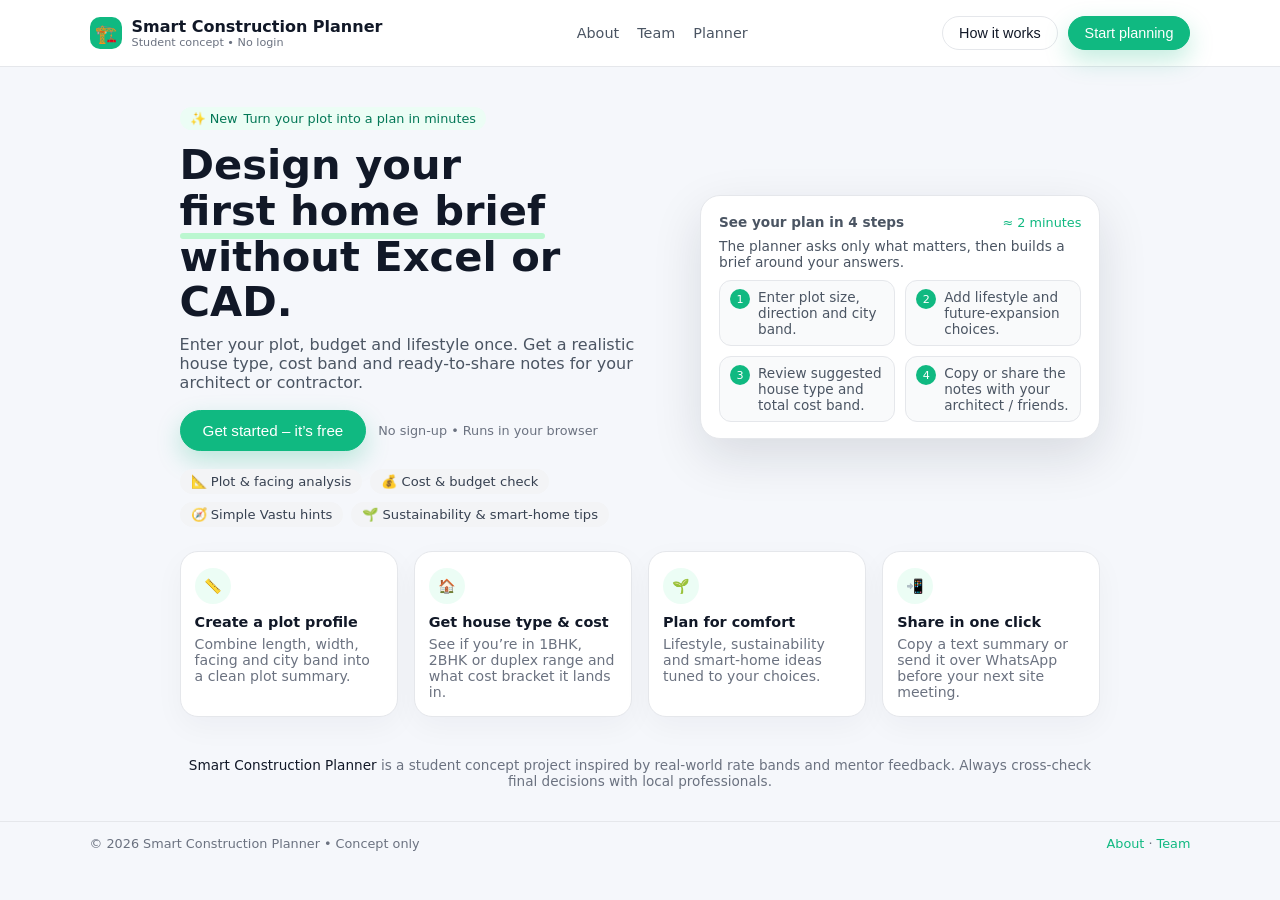
==== index.html @ bae2ebc5 "Main Commit" ====
<!DOCTYPE html>
<html lang="en">
<head>
  <meta charset="UTF-8">
  <meta name="viewport" content="width=device-width, initial-scale=1.0">
  <title>Smart Construction Planner</title>
  <style>
    * { margin:0; padding:0; box-sizing:border-box; }
    body {
      font-family: system-ui, -apple-system, BlinkMacSystemFont, "Segoe UI", sans-serif;
      background:#f5f7fb;
      color:#111827;
    }
    a { color:inherit; text-decoration:none; }

    /* Top nav */
    .nav {
      display:flex;
      align-items:center;
      justify-content:space-between;
      padding:16px 7vw;
      background:#ffffff;
      border-bottom:1px solid #e5e7eb;
      position:sticky;
      top:0;
      z-index:20;
    }
    .nav-left {
      display:flex;
      align-items:center;
      gap:10px;
    }
    .nav-logo {
      width:32px;
      height:32px;
      border-radius:10px;
      background:#10b981;
      display:flex;
      align-items:center;
      justify-content:center;
      color:#fff;
      font-size:18px;
    }
    .nav-title {
      font-weight:600;
      font-size:1rem;
    }
    .nav-links {
      display:flex;
      gap:18px;
      font-size:0.9rem;
      color:#4b5563;
    }
    .nav-links a:hover { color:#111827; }
    .nav-right {
      display:flex;
      gap:10px;
      align-items:center;
    }
    .btn {
      border-radius:999px;
      border:1px solid transparent;
      padding:8px 16px;
      font-size:0.9rem;
      cursor:pointer;
      background:none;
    }
    .btn-outline {
      border-color:#e5e7eb;
      color:#111827;
      background:#ffffff;
    }
    .btn-primary {
      background:#10b981;
      color:#ffffff;
      border-color:#10b981;
      box-shadow:0 10px 25px rgba(16,185,129,0.25);
    }
    .btn-primary:hover { background:#0ea371; }

    /* Hero */
    .hero {
      max-width:1100px;
      margin:40px auto 24px;
      padding:0 7vw;
      display:grid;
      grid-template-columns:minmax(0,3fr) minmax(0,2.5fr);
      gap:40px;
      align-items:center;
    }
    .hero-tag {
      display:inline-flex;
      align-items:center;
      gap:6px;
      padding:4px 10px;
      border-radius:999px;
      background:#ecfdf5;
      color:#047857;
      font-size:0.8rem;
      margin-bottom:12px;
    }
    .hero-title {
      font-size:2.6rem;
      font-weight:700;
      line-height:1.1;
      margin-bottom:10px;
    }
    .hero-title span.underline {
      position:relative;
      white-space:nowrap;
    }
    .hero-title span.underline::after {
      content:"";
      position:absolute;
      left:0;
      bottom:-4px;
      width:100%;
      height:6px;
      background:#bbf7d0;
      border-radius:999px;
      z-index:-1;
    }
    .hero-sub {
      font-size:1rem;
      color:#4b5563;
      max-width:460px;
      margin-bottom:18px;
    }
    .hero-cta {
      display:flex;
      align-items:center;
      gap:12px;
      margin-bottom:18px;
      flex-wrap:wrap;
    }
    .hero-note {
      font-size:0.8rem;
      color:#6b7280;
    }
    .hero-pills {
      display:flex;
      flex-wrap:wrap;
      gap:8px;
      font-size:0.82rem;
      color:#374151;
    }
    .hero-pill {
      padding:5px 11px;
      border-radius:999px;
      background:#f3f4f6;
      display:inline-flex;
      align-items:center;
      gap:6px;
    }

    .hero-right {
      background:#ffffff;
      border-radius:20px;
      box-shadow:0 18px 50px rgba(15,23,42,0.12);
      padding:18px 18px 16px;
      border:1px solid #e5e7eb;
    }
    .hero-right-header {
      display:flex;
      justify-content:space-between;
      align-items:center;
      margin-bottom:8px;
      font-size:0.85rem;
      color:#4b5563;
    }
    .hero-steps {
      display:grid;
      grid-template-columns:repeat(2,minmax(0,1fr));
      gap:10px;
      margin-top:10px;
      font-size:0.85rem;
      color:#4b5563;
    }
    .step-item {
      padding:8px 10px;
      border-radius:12px;
      background:#f9fafb;
      border:1px solid #e5e7eb;
      display:flex;
      gap:8px;
    }
    .step-number {
      width:20px;
      height:20px;
      border-radius:999px;
      background:#10b981;
      color:#ffffff;
      font-size:0.7rem;
      display:flex;
      align-items:center;
      justify-content:center;
      flex-shrink:0;
    }

    /* 4 cards row */
    .features-row {
      max-width:1100px;
      margin:12px auto 40px;
      padding:0 7vw 0;
      display:grid;
      grid-template-columns:repeat(4,minmax(0,1fr));
      gap:16px;
    }
    .feat-card {
      background:#ffffff;
      border-radius:18px;
      padding:16px 14px 16px;
      border:1px solid #e5e7eb;
      box-shadow:0 10px 30px rgba(15,23,42,0.04);
      display:flex;
      flex-direction:column;
      gap:6px;
      font-size:0.88rem;
    }
    .feat-icon {
      width:36px;
      height:36px;
      border-radius:999px;
      background:#ecfdf5;
      display:flex;
      align-items:center;
      justify-content:center;
      color:#047857;
      margin-bottom:4px;
    }
    .feat-title { font-weight:600; font-size:0.9rem; }
    .feat-text { color:#6b7280; }

    .trust-strip {
      max-width:1100px;
      margin:0 auto 32px;
      padding:0 7vw;
      font-size:0.85rem;
      color:#6b7280;
      text-align:center;
    }
    .trust-strip span {
      color:#111827;
      font-weight:500;
    }

    .footer {
      border-top:1px solid #e5e7eb;
      padding:14px 7vw 20px;
      font-size:0.8rem;
      display:flex;
      justify-content:space-between;
      align-items:center;
      flex-wrap:wrap;
      gap:8px;
      color:#6b7280;
    }
    .footer a { color:#10b981; }

    @media (max-width:900px) {
      .hero {
        grid-template-columns:1fr;
        gap:24px;
      }
      .hero { padding-inline:5vw; }
      .features-row {
        grid-template-columns:repeat(2,minmax(0,1fr));
        padding-inline:5vw;
      }
    }
    @media (max-width:640px) {
      .nav { padding-inline:5vw; }
      .hero-title { font-size:2.1rem; }
      .features-row { grid-template-columns:1fr 1fr; }
    }
    @media (max-width:480px) {
      .features-row { grid-template-columns:1fr; }
    }
  </style>
</head>
<body>
  <header class="nav">
    <div class="nav-left">
      <div class="nav-logo">🏗️</div>
      <div>
        <div class="nav-title">Smart Construction Planner</div>
        <div style="font-size:0.7rem;color:#6b7280;">Student concept • No login</div>
      </div>
    </div>
    <nav class="nav-links">
      <a href="about.html">About</a>
      <a href="team.html">Team</a>
      <a href="plot.html">Planner</a>
    </nav>
    <div class="nav-right">
      <button class="btn btn-outline" onclick="window.location.href='about.html'">How it works</button>
      <button class="btn btn-primary" onclick="window.location.href='plot.html'">Start planning</button>
    </div>
  </header>

  <main>
    <section class="hero">
      <div>
        <div class="hero-tag">
          <span>✨ New</span>
          <span>Turn your plot into a plan in minutes</span>
        </div>
        <h1 class="hero-title">
          Design your <span class="underline">first home brief</span> without Excel or CAD.
        </h1>
        <p class="hero-sub">
          Enter your plot, budget and lifestyle once. Get a realistic house type,
          cost band and ready‑to‑share notes for your architect or contractor.
        </p>
        <div class="hero-cta">
          <button class="btn btn-primary" style="font-size:0.95rem;padding:11px 22px;"
                  onclick="window.location.href='plot.html'">
            Get started – it’s free
          </button>
          <span class="hero-note">No sign‑up • Runs in your browser</span>
        </div>
        <div class="hero-pills">
          <div class="hero-pill">📐 Plot & facing analysis</div>
          <div class="hero-pill">💰 Cost & budget check</div>
          <div class="hero-pill">🧭 Simple Vastu hints</div>
          <div class="hero-pill">🌱 Sustainability & smart‑home tips</div>
        </div>
      </div>

      <aside class="hero-right">
        <div class="hero-right-header">
          <span style="font-weight:600;">See your plan in 4 steps</span>
          <span style="font-size:0.8rem;color:#10b981;">≈ 2 minutes</span>
        </div>
        <p style="font-size:0.86rem;color:#4b5563;margin-bottom:6px;">
          The planner asks only what matters, then builds a brief around your answers.
        </p>
        <div class="hero-steps">
          <div class="step-item">
            <div class="step-number">1</div>
            <div>Enter plot size, direction and city band.</div>
          </div>
          <div class="step-item">
            <div class="step-number">2</div>
            <div>Add lifestyle and future‑expansion choices.</div>
          </div>
          <div class="step-item">
            <div class="step-number">3</div>
            <div>Review suggested house type and total cost band.</div>
          </div>
          <div class="step-item">
            <div class="step-number">4</div>
            <div>Copy or share the notes with your architect / friends.</div>
          </div>
        </div>
      </aside>
    </section>

    <section class="features-row">
      <div class="feat-card">
        <div class="feat-icon">📏</div>
        <div class="feat-title">Create a plot profile</div>
        <div class="feat-text">Combine length, width, facing and city band into a clean plot summary.</div>
      </div>
      <div class="feat-card">
        <div class="feat-icon">🏠</div>
        <div class="feat-title">Get house type & cost</div>
        <div class="feat-text">See if you’re in 1BHK, 2BHK or duplex range and what cost bracket it lands in.</div>
      </div>
      <div class="feat-card">
        <div class="feat-icon">🌱</div>
        <div class="feat-title">Plan for comfort</div>
        <div class="feat-text">Lifestyle, sustainability and smart‑home ideas tuned to your choices.</div>
      </div>
      <div class="feat-card">
        <div class="feat-icon">📲</div>
        <div class="feat-title">Share in one click</div>
        <div class="feat-text">Copy a text summary or send it over WhatsApp before your next site meeting.</div>
      </div>
    </section>

    <section class="trust-strip">
      <span>Smart Construction Planner</span> is a student concept project inspired by real‑world rate bands
      and mentor feedback. Always cross‑check final decisions with local professionals.
    </section>
  </main>

  <footer class="footer">
    <span>© 2026 Smart Construction Planner • Concept only</span>
    <span>
      <a href="about.html">About</a> ·
      <a href="team.html">Team</a>
    </span>
  </footer>
</body>
</html>
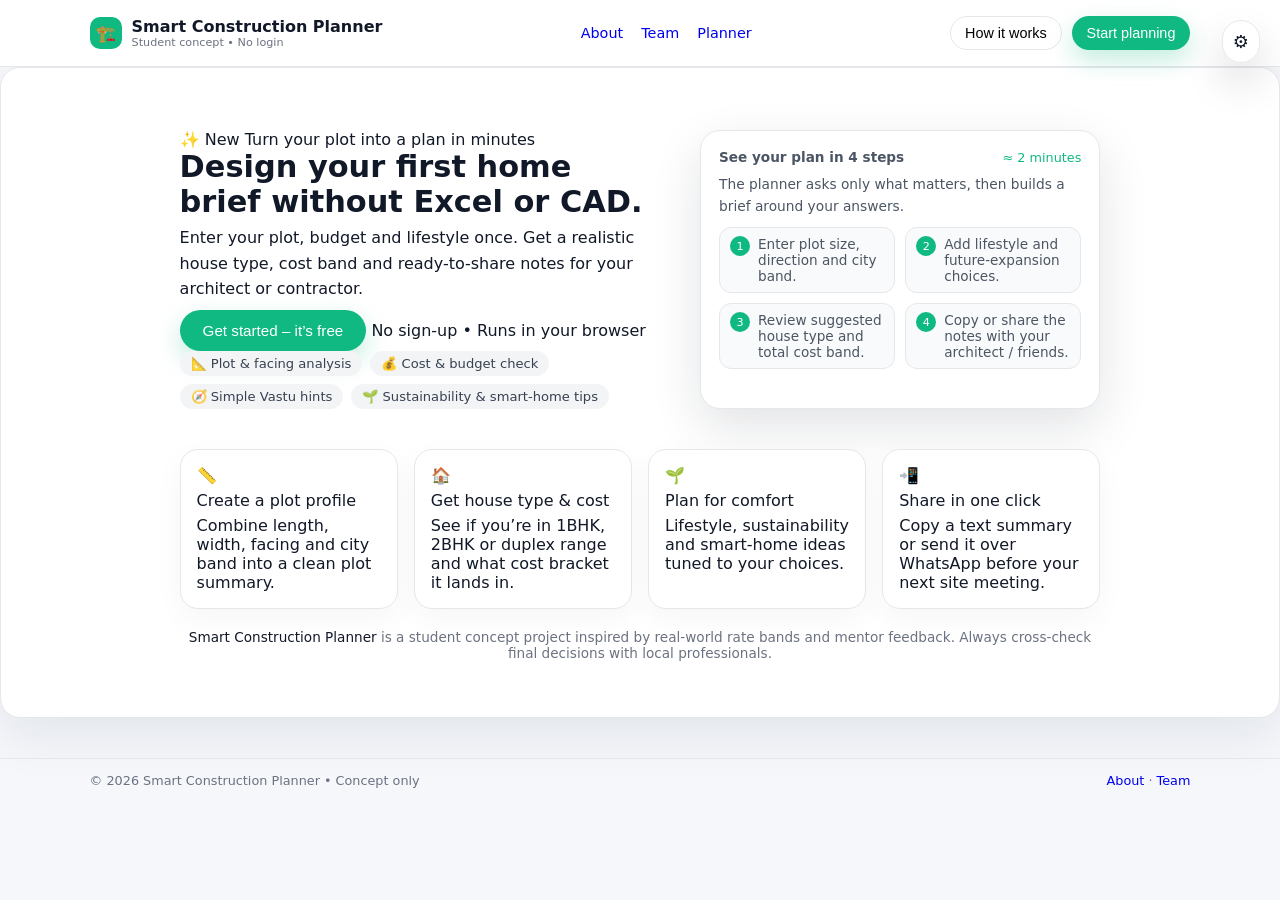
==== commit 8d08cf42: "All Changes" ====
--- a/index.html
+++ b/index.html
@@ -1,396 +1,117 @@
 <!DOCTYPE html>
 <html lang="en">
+
 <head>
   <meta charset="UTF-8">
   <meta name="viewport" content="width=device-width, initial-scale=1.0">
   <title>Smart Construction Planner</title>
-  <style>
-    * { margin:0; padding:0; box-sizing:border-box; }
-    body {
-      font-family: system-ui, -apple-system, BlinkMacSystemFont, "Segoe UI", sans-serif;
-      background:#f5f7fb;
-      color:#111827;
-    }
-    a { color:inherit; text-decoration:none; }
+  <link rel="stylesheet" href="Style.css">
+</head>
 
-    /* Top nav */
-    .nav {
-      display:flex;
-      align-items:center;
-      justify-content:space-between;
-      padding:16px 7vw;
-      background:#ffffff;
-      border-bottom:1px solid #e5e7eb;
-      position:sticky;
-      top:0;
-      z-index:20;
-    }
-    .nav-left {
-      display:flex;
-      align-items:center;
-      gap:10px;
-    }
-    .nav-logo {
-      width:32px;
-      height:32px;
-      border-radius:10px;
-      background:#10b981;
-      display:flex;
-      align-items:center;
-      justify-content:center;
-      color:#fff;
-      font-size:18px;
-    }
-    .nav-title {
-      font-weight:600;
-      font-size:1rem;
-    }
-    .nav-links {
-      display:flex;
-      gap:18px;
-      font-size:0.9rem;
-      color:#4b5563;
-    }
-    .nav-links a:hover { color:#111827; }
-    .nav-right {
-      display:flex;
-      gap:10px;
-      align-items:center;
-    }
-    .btn {
-      border-radius:999px;
-      border:1px solid transparent;
-      padding:8px 16px;
-      font-size:0.9rem;
-      cursor:pointer;
-      background:none;
-    }
-    .btn-outline {
-      border-color:#e5e7eb;
-      color:#111827;
-      background:#ffffff;
-    }
-    .btn-primary {
-      background:#10b981;
-      color:#ffffff;
-      border-color:#10b981;
-      box-shadow:0 10px 25px rgba(16,185,129,0.25);
-    }
-    .btn-primary:hover { background:#0ea371; }
+<body class="bg-default index-page">
 
-    /* Hero */
-    .hero {
-      max-width:1100px;
-      margin:40px auto 24px;
-      padding:0 7vw;
-      display:grid;
-      grid-template-columns:minmax(0,3fr) minmax(0,2.5fr);
-      gap:40px;
-      align-items:center;
-    }
-    .hero-tag {
-      display:inline-flex;
-      align-items:center;
-      gap:6px;
-      padding:4px 10px;
-      border-radius:999px;
-      background:#ecfdf5;
-      color:#047857;
-      font-size:0.8rem;
-      margin-bottom:12px;
-    }
-    .hero-title {
-      font-size:2.6rem;
-      font-weight:700;
-      line-height:1.1;
-      margin-bottom:10px;
-    }
-    .hero-title span.underline {
-      position:relative;
-      white-space:nowrap;
-    }
-    .hero-title span.underline::after {
-      content:"";
-      position:absolute;
-      left:0;
-      bottom:-4px;
-      width:100%;
-      height:6px;
-      background:#bbf7d0;
-      border-radius:999px;
-      z-index:-1;
-    }
-    .hero-sub {
-      font-size:1rem;
-      color:#4b5563;
-      max-width:460px;
-      margin-bottom:18px;
-    }
-    .hero-cta {
-      display:flex;
-      align-items:center;
-      gap:12px;
-      margin-bottom:18px;
-      flex-wrap:wrap;
-    }
-    .hero-note {
-      font-size:0.8rem;
-      color:#6b7280;
-    }
-    .hero-pills {
-      display:flex;
-      flex-wrap:wrap;
-      gap:8px;
-      font-size:0.82rem;
-      color:#374151;
-    }
-    .hero-pill {
-      padding:5px 11px;
-      border-radius:999px;
-      background:#f3f4f6;
-      display:inline-flex;
-      align-items:center;
-      gap:6px;
-    }
+  <!-- ✅ Reusable BG Picker (same as About page) -->
+  <div class="bg-picker" id="bgPicker"></div>
 
-    .hero-right {
-      background:#ffffff;
-      border-radius:20px;
-      box-shadow:0 18px 50px rgba(15,23,42,0.12);
-      padding:18px 18px 16px;
-      border:1px solid #e5e7eb;
-    }
-    .hero-right-header {
-      display:flex;
-      justify-content:space-between;
-      align-items:center;
-      margin-bottom:8px;
-      font-size:0.85rem;
-      color:#4b5563;
-    }
-    .hero-steps {
-      display:grid;
-      grid-template-columns:repeat(2,minmax(0,1fr));
-      gap:10px;
-      margin-top:10px;
-      font-size:0.85rem;
-      color:#4b5563;
-    }
-    .step-item {
-      padding:8px 10px;
-      border-radius:12px;
-      background:#f9fafb;
-      border:1px solid #e5e7eb;
-      display:flex;
-      gap:8px;
-    }
-    .step-number {
-      width:20px;
-      height:20px;
-      border-radius:999px;
-      background:#10b981;
-      color:#ffffff;
-      font-size:0.7rem;
-      display:flex;
-      align-items:center;
-      justify-content:center;
-      flex-shrink:0;
-    }
+<div id="navContainer"></div>
 
-    /* 4 cards row */
-    .features-row {
-      max-width:1100px;
-      margin:12px auto 40px;
-      padding:0 7vw 0;
-      display:grid;
-      grid-template-columns:repeat(4,minmax(0,1fr));
-      gap:16px;
-    }
-    .feat-card {
-      background:#ffffff;
-      border-radius:18px;
-      padding:16px 14px 16px;
-      border:1px solid #e5e7eb;
-      box-shadow:0 10px 30px rgba(15,23,42,0.04);
-      display:flex;
-      flex-direction:column;
-      gap:6px;
-      font-size:0.88rem;
-    }
-    .feat-icon {
-      width:36px;
-      height:36px;
-      border-radius:999px;
-      background:#ecfdf5;
-      display:flex;
-      align-items:center;
-      justify-content:center;
-      color:#047857;
-      margin-bottom:4px;
-    }
-    .feat-title { font-weight:600; font-size:0.9rem; }
-    .feat-text { color:#6b7280; }
+  <div class="index-shell">
+    <div class="card">
+      <main>
+        <section class="hero">
+          <div>
+            <div class="hero-tag">
+              <span>✨ New</span>
+              <span>Turn your plot into a plan in minutes</span>
+            </div>
+            <h1 class="hero-title">
+              Design your <span class="underline">first home brief</span> without Excel or CAD.
+            </h1>
+            <p class="hero-sub">
+              Enter your plot, budget and lifestyle once. Get a realistic house type,
+              cost band and ready-to-share notes for your architect or contractor.
+            </p>
+            <div class="hero-cta">
+              <button class="btn btn-primary" style="font-size:0.95rem;padding:11px 22px;"
+                onclick="window.location.href='plot.html'">
+                Get started – it’s free
+              </button>
+              <span class="hero-note">No sign-up • Runs in your browser</span>
+            </div>
+            <div class="hero-pills">
+              <div class="hero-pill">📐 Plot & facing analysis</div>
+              <div class="hero-pill">💰 Cost & budget check</div>
+              <div class="hero-pill">🧭 Simple Vastu hints</div>
+              <div class="hero-pill">🌱 Sustainability & smart-home tips</div>
+            </div>
+          </div>
 
-    .trust-strip {
-      max-width:1100px;
-      margin:0 auto 32px;
-      padding:0 7vw;
-      font-size:0.85rem;
-      color:#6b7280;
-      text-align:center;
-    }
-    .trust-strip span {
-      color:#111827;
-      font-weight:500;
-    }
+          <aside class="hero-right">
+            <div class="hero-right-header">
+              <span style="font-weight:600;">See your plan in 4 steps</span>
+              <span style="font-size:0.8rem;color:#10b981;">≈ 2 minutes</span>
+            </div>
+            <p style="font-size:0.86rem;color:#4b5563;margin-bottom:6px;">
+              The planner asks only what matters, then builds a brief around your answers.
+            </p>
+            <div class="hero-steps">
+              <div class="step-item">
+                <div class="step-number">1</div>
+                <div>Enter plot size, direction and city band.</div>
+              </div>
+              <div class="step-item">
+                <div class="step-number">2</div>
+                <div>Add lifestyle and future-expansion choices.</div>
+              </div>
+              <div class="step-item">
+                <div class="step-number">3</div>
+                <div>Review suggested house type and total cost band.</div>
+              </div>
+              <div class="step-item">
+                <div class="step-number">4</div>
+                <div>Copy or share the notes with your architect / friends.</div>
+              </div>
+            </div>
+          </aside>
+        </section>
 
-    .footer {
-      border-top:1px solid #e5e7eb;
-      padding:14px 7vw 20px;
-      font-size:0.8rem;
-      display:flex;
-      justify-content:space-between;
-      align-items:center;
-      flex-wrap:wrap;
-      gap:8px;
-      color:#6b7280;
-    }
-    .footer a { color:#10b981; }
+        <section class="features-row">
+          <div class="feat-card">
+            <div class="feat-icon">📏</div>
+            <div class="feat-title">Create a plot profile</div>
+            <div class="feat-text">Combine length, width, facing and city band into a clean plot summary.</div>
+          </div>
+          <div class="feat-card">
+            <div class="feat-icon">🏠</div>
+            <div class="feat-title">Get house type & cost</div>
+            <div class="feat-text">See if you’re in 1BHK, 2BHK or duplex range and what cost bracket it lands in.</div>
+          </div>
+          <div class="feat-card">
+            <div class="feat-icon">🌱</div>
+            <div class="feat-title">Plan for comfort</div>
+            <div class="feat-text">Lifestyle, sustainability and smart-home ideas tuned to your choices.</div>
+          </div>
+          <div class="feat-card">
+            <div class="feat-icon">📲</div>
+            <div class="feat-title">Share in one click</div>
+            <div class="feat-text">Copy a text summary or send it over WhatsApp before your next site meeting.</div>
+          </div>
+        </section>
 
-    @media (max-width:900px) {
-      .hero {
-        grid-template-columns:1fr;
-        gap:24px;
-      }
-      .hero { padding-inline:5vw; }
-      .features-row {
-        grid-template-columns:repeat(2,minmax(0,1fr));
-        padding-inline:5vw;
-      }
-    }
-    @media (max-width:640px) {
-      .nav { padding-inline:5vw; }
-      .hero-title { font-size:2.1rem; }
-      .features-row { grid-template-columns:1fr 1fr; }
-    }
-    @media (max-width:480px) {
-      .features-row { grid-template-columns:1fr; }
-    }
-  </style>
-</head>
-<body>
-  <header class="nav">
-    <div class="nav-left">
-      <div class="nav-logo">🏗️</div>
-      <div>
-        <div class="nav-title">Smart Construction Planner</div>
-        <div style="font-size:0.7rem;color:#6b7280;">Student concept • No login</div>
-      </div>
+        <section class="trust-strip">
+          <span>Smart Construction Planner</span> is a student concept project inspired by real-world rate bands
+          and mentor feedback. Always cross-check final decisions with local professionals.
+        </section>
+      </main>
     </div>
-    <nav class="nav-links">
-      <a href="about.html">About</a>
-      <a href="team.html">Team</a>
-      <a href="plot.html">Planner</a>
-    </nav>
-    <div class="nav-right">
-      <button class="btn btn-outline" onclick="window.location.href='about.html'">How it works</button>
-      <button class="btn btn-primary" onclick="window.location.href='plot.html'">Start planning</button>
-    </div>
-  </header>
+  </div>
 
-  <main>
-    <section class="hero">
-      <div>
-        <div class="hero-tag">
-          <span>✨ New</span>
-          <span>Turn your plot into a plan in minutes</span>
-        </div>
-        <h1 class="hero-title">
-          Design your <span class="underline">first home brief</span> without Excel or CAD.
-        </h1>
-        <p class="hero-sub">
-          Enter your plot, budget and lifestyle once. Get a realistic house type,
-          cost band and ready‑to‑share notes for your architect or contractor.
-        </p>
-        <div class="hero-cta">
-          <button class="btn btn-primary" style="font-size:0.95rem;padding:11px 22px;"
-                  onclick="window.location.href='plot.html'">
-            Get started – it’s free
-          </button>
-          <span class="hero-note">No sign‑up • Runs in your browser</span>
-        </div>
-        <div class="hero-pills">
-          <div class="hero-pill">📐 Plot & facing analysis</div>
-          <div class="hero-pill">💰 Cost & budget check</div>
-          <div class="hero-pill">🧭 Simple Vastu hints</div>
-          <div class="hero-pill">🌱 Sustainability & smart‑home tips</div>
-        </div>
-      </div>
+<div id="footerContainer"></div>
 
-      <aside class="hero-right">
-        <div class="hero-right-header">
-          <span style="font-weight:600;">See your plan in 4 steps</span>
-          <span style="font-size:0.8rem;color:#10b981;">≈ 2 minutes</span>
-        </div>
-        <p style="font-size:0.86rem;color:#4b5563;margin-bottom:6px;">
-          The planner asks only what matters, then builds a brief around your answers.
-        </p>
-        <div class="hero-steps">
-          <div class="step-item">
-            <div class="step-number">1</div>
-            <div>Enter plot size, direction and city band.</div>
-          </div>
-          <div class="step-item">
-            <div class="step-number">2</div>
-            <div>Add lifestyle and future‑expansion choices.</div>
-          </div>
-          <div class="step-item">
-            <div class="step-number">3</div>
-            <div>Review suggested house type and total cost band.</div>
-          </div>
-          <div class="step-item">
-            <div class="step-number">4</div>
-            <div>Copy or share the notes with your architect / friends.</div>
-          </div>
-        </div>
-      </aside>
-    </section>
+  <!-- ✅ External JS -->
+  <script src="bg-picker.js"></script>
+  <script src="layout.js"></script>
 
-    <section class="features-row">
-      <div class="feat-card">
-        <div class="feat-icon">📏</div>
-        <div class="feat-title">Create a plot profile</div>
-        <div class="feat-text">Combine length, width, facing and city band into a clean plot summary.</div>
-      </div>
-      <div class="feat-card">
-        <div class="feat-icon">🏠</div>
-        <div class="feat-title">Get house type & cost</div>
-        <div class="feat-text">See if you’re in 1BHK, 2BHK or duplex range and what cost bracket it lands in.</div>
-      </div>
-      <div class="feat-card">
-        <div class="feat-icon">🌱</div>
-        <div class="feat-title">Plan for comfort</div>
-        <div class="feat-text">Lifestyle, sustainability and smart‑home ideas tuned to your choices.</div>
-      </div>
-      <div class="feat-card">
-        <div class="feat-icon">📲</div>
-        <div class="feat-title">Share in one click</div>
-        <div class="feat-text">Copy a text summary or send it over WhatsApp before your next site meeting.</div>
-      </div>
-    </section>
+</body>
 
-    <section class="trust-strip">
-      <span>Smart Construction Planner</span> is a student concept project inspired by real‑world rate bands
-      and mentor feedback. Always cross‑check final decisions with local professionals.
-    </section>
-  </main>
-
-  <footer class="footer">
-    <span>© 2026 Smart Construction Planner • Concept only</span>
-    <span>
-      <a href="about.html">About</a> ·
-      <a href="team.html">Team</a>
-    </span>
-  </footer>
-</body>
 </html>
--- a/Style.css
+++ b/Style.css
@@ -0,0 +1,476 @@
+/* RESET */
+* {
+  margin: 0;
+  padding: 0;
+  box-sizing: border-box;
+}
+
+/* BASE */
+body {
+  font-family: system-ui, -apple-system, BlinkMacSystemFont, "Segoe UI", sans-serif;
+  color: #111827;
+  background: #f5f7fb;
+}
+
+a {
+  text-decoration: none;
+}
+
+a:hover {
+  text-decoration: underline;
+}
+
+/* ========================= */
+/* BACKGROUND PICKER */
+/* ========================= */
+.bg-picker {
+  position: fixed;
+  top: 20px;
+  right: 20px;
+  z-index: 100;
+  background: rgba(255,255,255,0.9); /* improved */
+  backdrop-filter: blur(12px);
+  border-radius: 50px;
+  border: 1px solid #e5e7eb;
+  padding: 10px;
+  box-shadow: 0 20px 40px rgba(0, 0, 0, 0.15);
+  cursor: pointer;
+}
+
+.bg-icon {
+  font-size: 18px;
+  text-align: center;
+}
+
+.bg-options {
+  position: absolute;
+  top: 50px;
+  right: 0;
+  display: flex;
+  gap: 6px;
+  flex-wrap: wrap;
+  background: rgba(255, 255, 255, 0.95);
+  padding: 10px;
+  border-radius: 12px;
+  border: 1px solid #e5e7eb;
+  box-shadow: 0 15px 30px rgba(0, 0, 0, 0.12);
+
+  opacity: 0;
+  transform: translateY(-5px);
+  pointer-events: none;
+  transition: all 0.25s ease;
+}
+
+/* hover (desktop) */
+.bg-picker:hover .bg-options {
+  opacity: 1;
+  pointer-events: auto;
+}
+
+/* click (mobile) */
+.bg-picker.open .bg-options {
+  opacity: 1;
+  pointer-events: auto;
+}
+
+.bg-swatch {
+  width: 32px;
+  height: 32px;
+  border-radius: 8px;
+  cursor: pointer;
+  border: 2px solid transparent;
+  margin: 4px;
+  transition: all 0.2s;
+}
+
+.bg-swatch.active {
+  border-color: #10b981;
+  box-shadow: 0 0 0 2px rgba(16, 185, 129, 0.3);
+}
+
+/* BACKGROUNDS */
+body.bg-default { background: #f5f7fb; }
+body.bg-modern { background: linear-gradient(135deg, #667eea, #764ba2); }
+body.bg-sunset { background: linear-gradient(135deg, #f093fb, #f5576c); }
+body.bg-ocean { background: linear-gradient(135deg, #4facfe, #00f2fe); }
+body.bg-forest { background: linear-gradient(135deg, #43e97b, #38f9d7); }
+body.bg-golden { background: linear-gradient(135deg, #fa709a, #fee140); }
+
+/* ========================= */
+/* NAV */
+/* ========================= */
+.nav {
+  display:flex;
+  align-items:center;
+  justify-content:space-between;
+  padding:16px 7vw;
+  background:#ffffff;
+  border-bottom:1px solid #e5e7eb;
+  position:sticky;
+  top:0;
+  z-index:20;
+}
+
+.nav-left { display:flex; align-items:center; gap:10px; }
+
+.nav-logo {
+  width:32px;
+  height:32px;
+  border-radius:10px;
+  background:#10b981;
+  display:flex;
+  align-items:center;
+  justify-content:center;
+  color:#fff;
+}
+
+.nav-title { font-weight:600; }
+
+.nav-links {
+  display:flex;
+  gap:18px;
+  font-size:0.9rem;
+  color:#4b5563;
+}
+
+.nav-links a:hover { color:#111827; }
+
+.nav-right { display:flex; gap:10px; }
+
+/* BUTTONS */
+.btn {
+  border-radius:999px;
+  padding:8px 16px;
+  font-size:0.9rem;
+  cursor:pointer;
+  border:1px solid transparent;
+}
+
+.btn-outline {
+  border-color:#e5e7eb;
+  background:#fff;
+}
+
+.btn-primary {
+  background:#10b981;
+  color:#fff;
+  box-shadow:0 10px 25px rgba(16,185,129,0.25);
+}
+
+.nav-right {
+  display: flex;
+  gap: 10px;
+  align-items: center;
+}
+
+.nav-right .btn {
+  white-space: nowrap;
+  padding: 8px 14px;
+}
+
+@media (max-width: 768px) {
+  .nav-right .btn {
+    font-size: 0.8rem;
+    padding: 6px 10px;
+  }
+}
+
+/* ========================= */
+/* HERO */
+/* ========================= */
+.hero {
+  max-width:1100px;
+  margin:40px auto;
+  padding:0 7vw;
+  display:grid;
+  grid-template-columns:3fr 2.5fr;
+  gap:40px;
+}
+
+/* ========================= */
+/* CARDS */
+/* ========================= */
+.features-row {
+  max-width:1100px;
+  margin:20px auto;
+  padding:0 7vw;
+  display:grid;
+  grid-template-columns:repeat(4,1fr);
+  gap:16px;
+}
+
+.feat-card {
+  background:#fff;
+  border-radius:18px;
+  padding:16px;
+  border:1px solid #e5e7eb;
+}
+
+/* ========================= */
+/* RESPONSIVE */
+/* ========================= */
+@media (max-width:900px) {
+  .hero { grid-template-columns:1fr; }
+  .features-row { grid-template-columns:repeat(2,1fr); }
+}
+
+@media (max-width:480px) {
+  .features-row { grid-template-columns:1fr; }
+}
+/* ========================= */
+/* SHARED CARD LAYOUT (ALL PAGES) */
+/* ========================= */
+
+.shell {
+  max-width: 900px;
+  margin: 32px auto;
+  padding: 0 7vw;
+}
+
+/* Card footer (inside cards like About page) */
+.card-footer {
+  margin-top: 16px;
+  display: flex;
+  justify-content: space-between;
+  align-items: center;
+  font-size: 0.82rem;
+  color: #6b7280;
+  flex-wrap: wrap;
+  gap: 8px;
+}
+
+.card {
+  background: #ffffff;
+  border-radius: 20px;
+  border: 1px solid #e5e7eb;
+  box-shadow: 0 18px 50px rgba(15, 23, 42, 0.08);
+  padding: 22px 20px 24px;
+}
+
+/* HEADINGS */
+h1 {
+  font-size: 1.9rem;
+  margin-bottom: 6px;
+}
+
+h2 {
+  font-size: 1.02rem;
+  margin-bottom: 6px;
+  color: #111827;
+}
+
+/* TEXT */
+p {
+  margin-bottom: 8px;
+  line-height: 1.6;
+}
+
+ul {
+  margin-left: 18px;
+  line-height: 1.6;
+  margin-bottom: 8px;
+}
+
+/* BADGE */
+.badge {
+  display: inline-flex;
+  align-items: center;
+  gap: 6px;
+  padding: 4px 10px;
+  border-radius: 999px;
+  background: #ecfdf5;
+  color: #047857;
+  font-size: 0.75rem;
+  margin-bottom: 10px;
+}
+
+/* SUBTEXT */
+.sub {
+  font-size: 0.95rem;
+  color: #4b5563;
+  margin-bottom: 14px;
+}
+
+/* GRID (ABOUT PAGE) */
+.grid {
+  display: grid;
+  grid-template-columns: minmax(0, 3fr) minmax(0, 2.4fr);
+  gap: 18px;
+  font-size: 0.9rem;
+  color: #4b5563;
+}
+
+/* TAGS */
+.tags {
+  margin-top: 8px;
+  display: flex;
+  flex-wrap: wrap;
+  gap: 8px;
+  font-size: 0.8rem;
+}
+
+.tag {
+  padding: 4px 9px;
+  border-radius: 999px;
+  border: 1px solid #e5e7eb;
+  background: #f9fafb;
+}
+
+/* FEATURE BOXES */
+.floor-feature {
+  background: #fef3c7;
+  border: 1px solid #f59e0b;
+  border-radius: 12px;
+  padding: 12px 14px;
+  margin: 12px 0;
+}
+
+.floor-feature h3 {
+  color: #b45309;
+  font-size: 0.95rem;
+  margin-bottom: 4px;
+}
+
+.highlight-box {
+  background: linear-gradient(135deg, #ecfdf5, #d1fae5);
+  border: 1px solid #10b981;
+  border-radius: 14px;
+  padding: 16px;
+  margin: 16px 0;
+}
+
+.highlight-box h3 {
+  color: #047857;
+  margin-bottom: 8px;
+}
+
+/* FOOTER */
+footer.footer {
+  border-top: 1px solid #e5e7eb;
+  padding: 14px 7vw 20px;
+  margin-top: 40px;
+  display: flex;
+  justify-content: space-between;
+  align-items: center;
+  flex-wrap: wrap;
+  font-size: 0.8rem;
+  color: #6b7280;
+}
+
+/* RESPONSIVE */
+@media (max-width: 800px) {
+  .grid {
+    grid-template-columns: 1fr;
+  }
+}
+
+/* ========================= */
+/* INDEX PAGE WIDER LAYOUT */
+/* ========================= */
+
+.index-page .index-shell {
+  max-width: 90%;
+}
+
+.index-page .hero,
+.index-page .features-row,
+.index-page .trust-strip {
+  max-width: 90%;
+}
+
+/* Optional: better large screen spacing */
+@media (min-width: 1400px) {
+  .index-page .index-shell,
+  .index-page .hero,
+  .index-page .features-row,
+  .index-page .trust-strip {
+    max-width: 1200px;
+  }
+}
+.hero-pills {
+  display: flex;
+  flex-wrap: wrap;
+  gap: 8px;
+  font-size: 0.82rem;
+  color: #374151;
+}
+
+.hero-pill {
+  padding: 5px 11px;
+  border-radius: 999px;
+  background: #f3f4f6;
+  display: inline-flex;
+  align-items: center;
+  gap: 6px;
+}
+.hero-right {
+  background: #ffffff;
+  border-radius: 20px;
+  box-shadow: 0 18px 50px rgba(15, 23, 42, 0.12);
+  padding: 18px 18px 16px;
+  border: 1px solid #e5e7eb;
+}
+
+.hero-right-header {
+  display: flex;
+  justify-content: space-between;
+  align-items: center;
+  margin-bottom: 8px;
+  font-size: 0.85rem;
+  color: #4b5563;
+}
+.hero-steps {
+  display: grid;
+  grid-template-columns: repeat(2, minmax(0, 1fr));
+  gap: 10px;
+  margin-top: 10px;
+  font-size: 0.85rem;
+  color: #4b5563;
+}
+
+.step-item {
+  padding: 8px 10px;
+  border-radius: 12px;
+  background: #f9fafb;
+  border: 1px solid #e5e7eb;
+  display: flex;
+  gap: 8px;
+}
+
+.step-number {
+  width: 20px;
+  height: 20px;
+  border-radius: 999px;
+  background: #10b981;
+  color: #ffffff;
+  font-size: 0.7rem;
+  display: flex;
+  align-items: center;
+  justify-content: center;
+  flex-shrink: 0;
+}
+.feat-card {
+  background: #ffffff;
+  border-radius: 18px;
+  padding: 16px;
+  border: 1px solid #e5e7eb;
+  box-shadow: 0 10px 30px rgba(15, 23, 42, 0.04);
+  display: flex;
+  flex-direction: column;
+  gap: 6px;
+}
+
+
+    .trust-strip {
+      max-width: 1100px;
+      margin: 0 auto 32px;
+      padding: 0 7vw;
+      font-size: 0.85rem;
+      color: #6b7280;
+      text-align: center;
+    }
+
+    .trust-strip span {
+      color: #111827;
+      font-weight: 500;
+    }
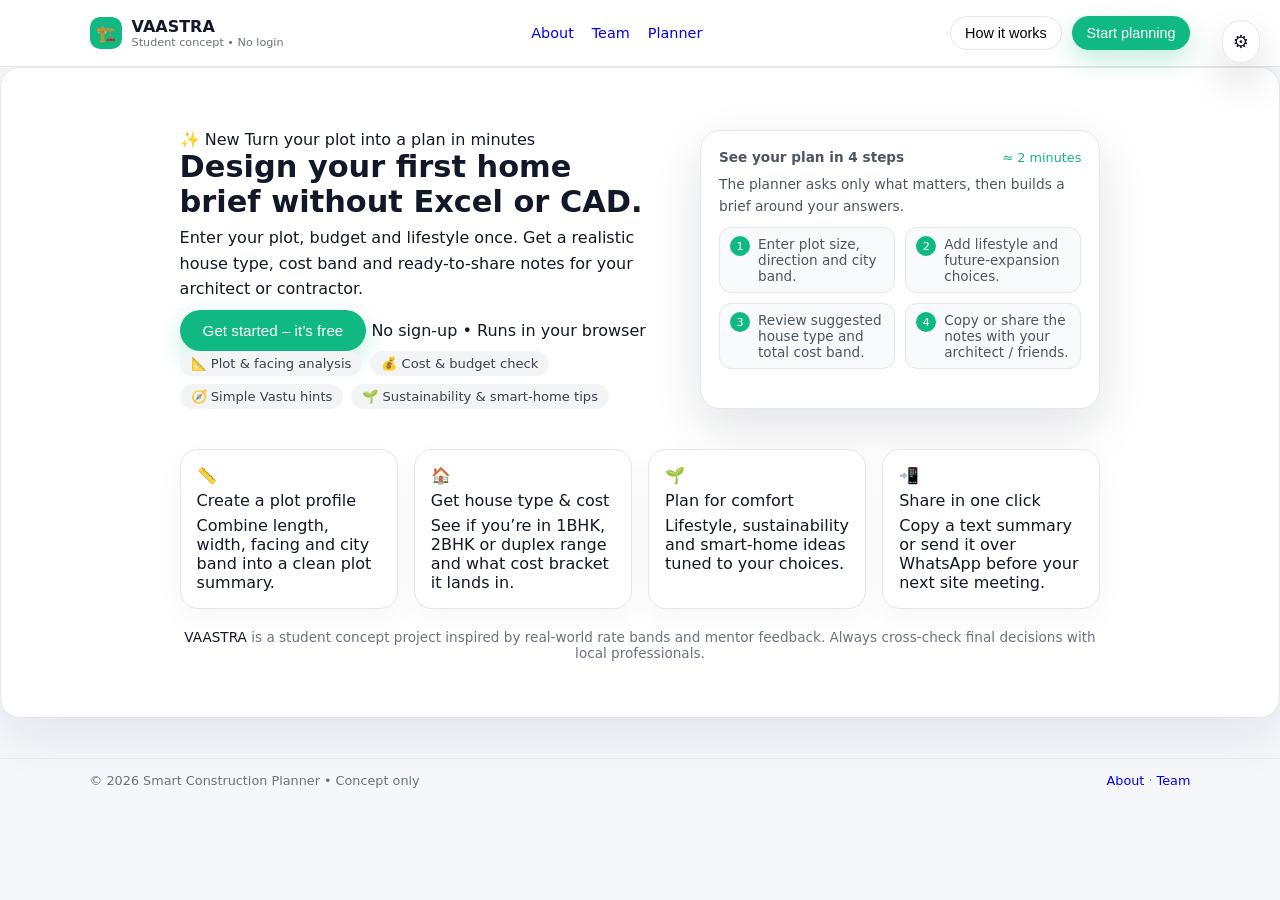
==== commit 35d463e2: "main" ====
--- a/index.html
+++ b/index.html
@@ -4,7 +4,7 @@
 <head>
   <meta charset="UTF-8">
   <meta name="viewport" content="width=device-width, initial-scale=1.0">
-  <title>Smart Construction Planner</title>
+  <title>VAASTRA</title>
   <link rel="stylesheet" href="Style.css">
 </head>
 
@@ -99,7 +99,7 @@
         </section>
 
         <section class="trust-strip">
-          <span>Smart Construction Planner</span> is a student concept project inspired by real-world rate bands
+          <span>VAASTRA</span> is a student concept project inspired by real-world rate bands
           and mentor feedback. Always cross-check final decisions with local professionals.
         </section>
       </main>
